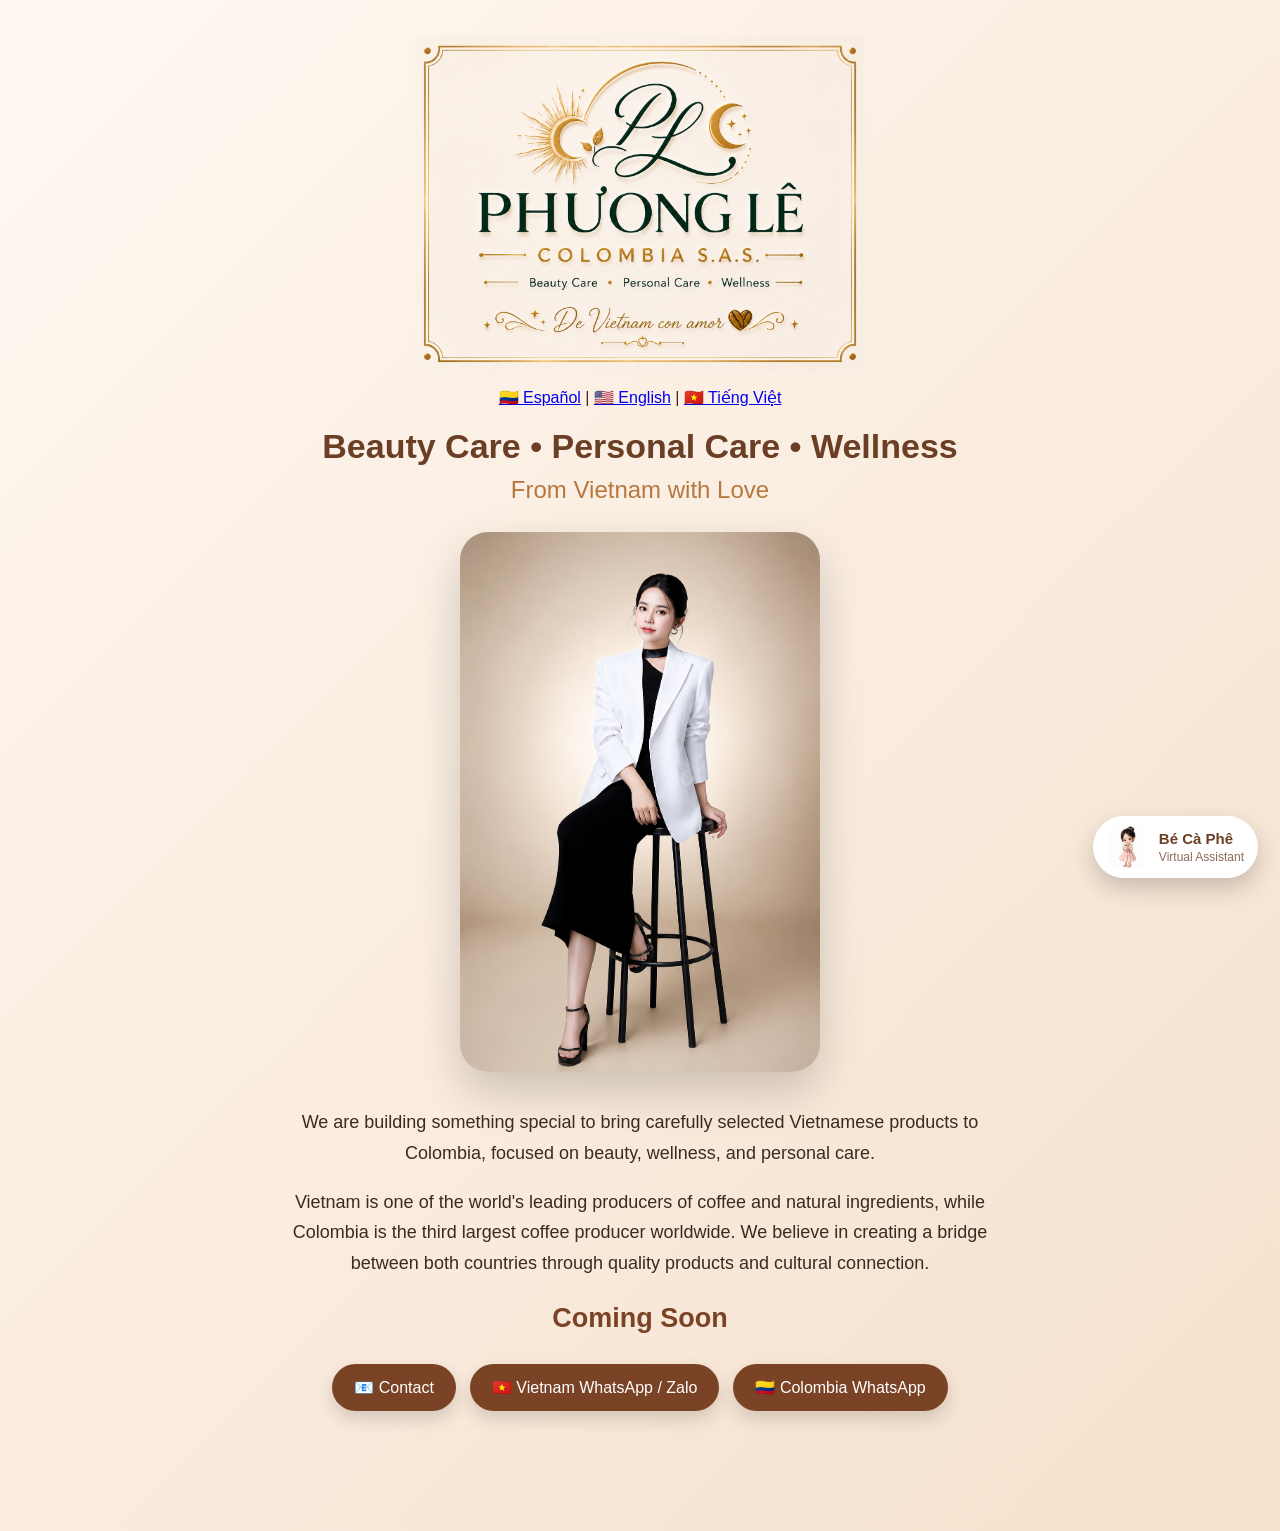
==== index-en.html @ 8971b91e "Add English version of index.html" ====
<!DOCTYPE html>
<html lang="en">
<head>
  <meta charset="UTF-8">
  <meta name="viewport" content="width=device-width, initial-scale=1.0">
  <title>Phuongle Colombia</title>
  <link rel="stylesheet" href="style.css">
</head>
<body>

<header>
  <img src="logo-phuongle.png" alt="Phuongle Colombia" class="logo">
</header>

<main class="container">

<section class="intro">

<div class="language-switch">
  <a href="index.html">🇨🇴 Español</a> |
  <a href="index-en.html">🇺🇸 English</a> |
  <a href="index-vi.html">🇻🇳 Tiếng Việt</a>
</div>

<h1>Beauty Care • Personal Care • Wellness</h1>
<h2>From Vietnam with Love</h2>

<img src="phuongle.png" alt="Phuongle Colombia" class="main-photo">

<p>
We are building something special to bring carefully selected Vietnamese products to Colombia,
focused on beauty, wellness, and personal care.
</p>

<p>
Vietnam is one of the world's leading producers of coffee and natural ingredients,
while Colombia is the third largest coffee producer worldwide.
We believe in creating a bridge between both countries through quality products and cultural connection.
</p>

<h3>Coming Soon</h3>

<div class="buttons">
  <a href="mailto:care@phuonglecol.com">📧 Contact</a>
  <a href="https://wa.me/84375055458" target="_blank">🇻🇳 Vietnam WhatsApp / Zalo</a>
  <a href="https://wa.me/573188597639" target="_blank">🇨🇴 Colombia WhatsApp</a>
</div>

</section>

</main>

<div class="caphe">
  <img src="caphe.png" alt="Caphe">
  <div>
    <strong>Bé Cà Phê</strong>
    <span>Virtual Assistant</span>
  </div>
</div>

<script>
document.addEventListener('contextmenu', function(e) {
  e.preventDefault();
});

document.addEventListener('dragstart', function(e) {
  e.preventDefault();
});
</script>

</body>
</html>
---- style.css ----
* {
  margin: 0;
  padding: 0;
  box-sizing: border-box;
}

body {
  font-family: Arial, sans-serif;
  background: linear-gradient(135deg, #fff8f2, #f5e1cd);
  color: #3b2a22;
  min-height: 100vh;
}

header {
  text-align: center;
  padding: 35px 20px 15px;
}

.logo {
  width: 450px;
  max-width: 90%;
  display: block;
  margin: 0 auto;
}

.container {
  width: 90%;
  max-width: 1100px;
  margin: 0 auto;
  text-align: center;
  padding-bottom: 90px;
}

.intro h1 {
  font-size: 34px;
  color: #6b3f25;
  margin-top: 20px;
  margin-bottom: 10px;
}

.intro h2 {
  font-size: 24px;
  color: #b6783f;
  font-weight: normal;
  margin-bottom: 28px;
}

.main-photo {
  width: 360px;
  max-width: 90%;
  border-radius: 28px;
  box-shadow: 0 20px 45px rgba(0,0,0,0.18);
  margin: 10px auto 35px;
  display: block;
}

.intro p {
  font-size: 18px;
  line-height: 1.7;
  max-width: 720px;
  margin: 0 auto 18px;
}

.intro h3 {
  font-size: 27px;
  color: #7b4326;
  margin: 25px 0;
}

.buttons {
  display: flex;
  justify-content: center;
  gap: 14px;
  flex-wrap: wrap;
  margin: 30px 0;
}

.buttons a {
  text-decoration: none;
  background: #7b4326;
  color: #fff;
  padding: 14px 22px;
  border-radius: 30px;
  font-size: 16px;
  box-shadow: 0 8px 18px rgba(0,0,0,0.15);
}

.buttons a:hover {
  background: #a86636;
}

.languages {
  margin-top: 25px;
  color: #5a463c;
}

.languages p {
  font-size: 16px;
  margin-bottom: 8px;
}

.caphe {
  position: fixed;
  right: 22px;
  bottom: 22px;
  display: flex;
  align-items: center;
  gap: 10px;
  background: white;
  padding: 10px 14px;
  border-radius: 38px;
  box-shadow: 0 10px 25px rgba(0,0,0,0.2);
}

.caphe img {
  width: 42px;
  height: 42px;
  object-fit: contain;
}

.caphe strong {
  display: block;
  color: #6b3f25;
  font-size: 15px;
}

.caphe span {
  font-size: 12px;
  color: #8a6b5a;
}

@media (max-width: 768px) {
  .intro h1 {
    font-size: 26px;
  }

  .intro h2 {
    font-size: 21px;
  }

  .main-photo {
    width: 300px;
  }

  .buttons a {
    width: 100%;
    max-width: 320px;
  }

  .caphe {
    right: 12px;
    bottom: 12px;
  }
}
img {
  -webkit-user-drag: none;
  user-select: none;
  pointer-events: none;
}

body {
  -webkit-user-select: none;
  user-select: none;
}
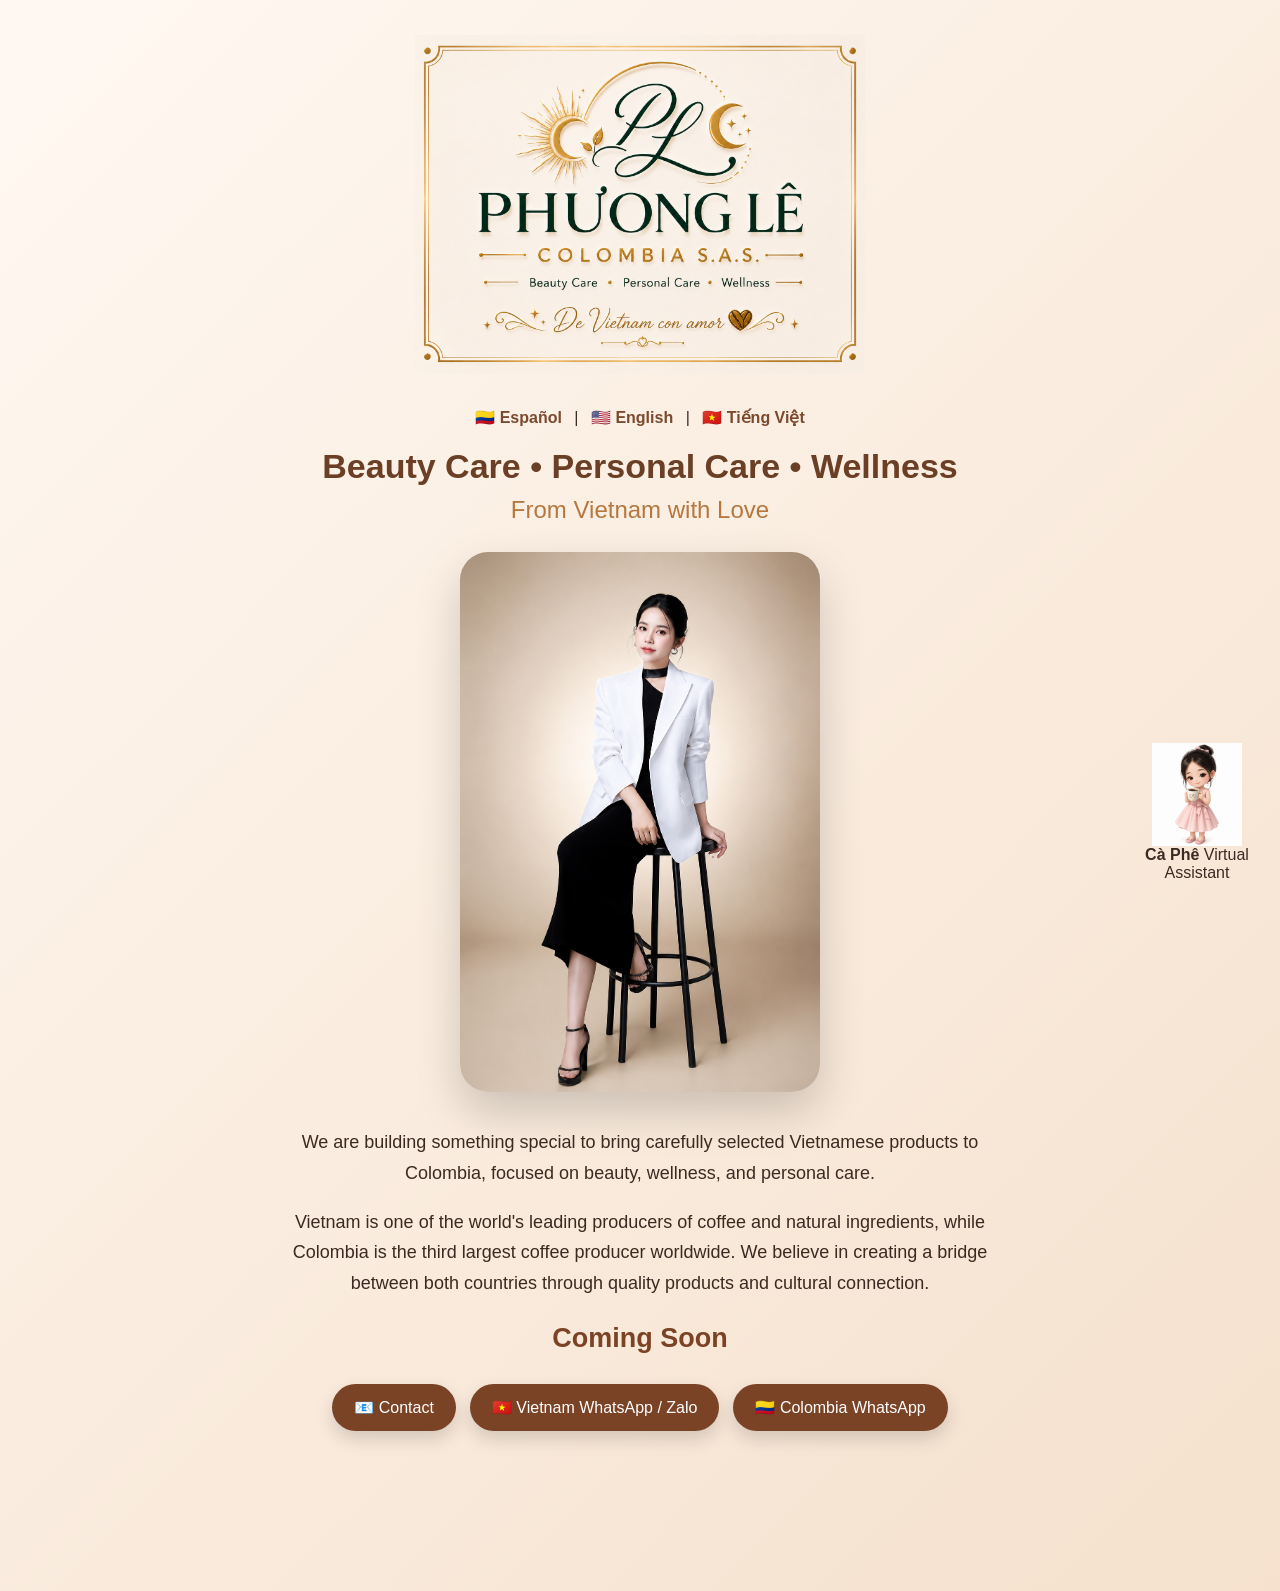
==== commit f965351a: "Update index-en.html" ====
--- a/index-en.html
+++ b/index-en.html
@@ -53,7 +53,7 @@
 <div class="caphe">
   <img src="caphe.png" alt="Caphe">
   <div>
-    <strong>Bé Cà Phê</strong>
+    <strong>Cà Phê</strong>
     <span>Virtual Assistant</span>
   </div>
 </div>
--- a/style.css
+++ b/style.css
@@ -9,6 +9,8 @@
   background: linear-gradient(135deg, #fff8f2, #f5e1cd);
   color: #3b2a22;
   min-height: 100vh;
+  -webkit-user-select: none;
+  user-select: none;
 }
 
 header {
@@ -21,6 +23,23 @@
   max-width: 90%;
   display: block;
   margin: 0 auto;
+}
+
+.language-switch {
+  text-align: center;
+  margin: 20px auto;
+  font-size: 16px;
+}
+
+.language-switch a {
+  text-decoration: none;
+  font-weight: bold;
+  color: #7b4a2e;
+  margin: 0 8px;
+}
+
+.language-switch a:hover {
+  text-decoration: underline;
 }
 
 .container {
@@ -28,7 +47,7 @@
   max-width: 1100px;
   margin: 0 auto;
   text-align: center;
-  padding-bottom: 90px;
+  padding-bottom: 130px;
 }
 
 .intro h1 {
@@ -78,10 +97,11 @@
 .buttons a {
   text-decoration: none;
   background: #7b4326;
-  color: #fff;
+  color: white;
   padding: 14px 22px;
   border-radius: 30px;
   font-size: 16px;
+  transition: 0.3s;
   box-shadow: 0 8px 18px rgba(0,0,0,0.15);
 }
 
@@ -99,66 +119,107 @@
   margin-bottom: 8px;
 }
 
-.caphe {
-  position: fixed;
-  right: 22px;
-  bottom: 22px;
-  display: flex;
-  align-items: center;
-  gap: 10px;
-  background: white;
-  padding: 10px 14px;
-  border-radius: 38px;
-  box-shadow: 0 10px 25px rgba(0,0,0,0.2);
-}
-
-.caphe img {
-  width: 42px;
-  height: 42px;
-  object-fit: contain;
-}
-
-.caphe strong {
-  display: block;
-  color: #6b3f25;
-  font-size: 15px;
-}
-
-.caphe span {
-  font-size: 12px;
-  color: #8a6b5a;
-}
-
-@media (max-width: 768px) {
-  .intro h1 {
-    font-size: 26px;
-  }
-
-  .intro h2 {
-    font-size: 21px;
-  }
-
-  .main-photo {
-    width: 300px;
-  }
-
-  .buttons a {
-    width: 100%;
-    max-width: 320px;
-  }
-
-  .caphe {
-    right: 12px;
-    bottom: 12px;
-  }
-}
 img {
   -webkit-user-drag: none;
   user-select: none;
   pointer-events: none;
 }
 
-body {
-  -webkit-user-select: none;
-  user-select: none;
-}
+/* ASISTENTE VIRTUAL CÀ PHÊ */
+
+.caphe {
+  position: fixed;
+  right: 18px;
+  bottom: 18px;
+  width: 130px;
+  z-index: 99999;
+  text-align: center;
+  cursor: pointer;
+  animation: capheFloat 3s ease-in-out infinite;
+}
+
+.caphe-bubble {
+  display: block;
+  visibility: visible;
+  opacity: 1;
+  color: #7b4326;
+  background: transparent;
+  font-size: 13px;
+  font-weight: bold;
+  margin-bottom: 4px;
+  white-space: nowrap;
+  line-height: 1.2;
+}
+
+.caphe img {
+  width: 90px;
+  height: auto;
+  display: block;
+  margin: 0 auto;
+}
+
+.caphe-text {
+  margin-top: 4px;
+  background: transparent;
+  border: none;
+  box-shadow: none;
+}
+
+.caphe-text strong {
+  display: block;
+  color: #6b3d22;
+  font-size: 13px;
+}
+
+.caphe-text span {
+  display: block;
+  color: #9b6a3c;
+  font-size: 10px;
+}
+
+@keyframes capheFloat {
+  0% { transform: translateY(0); }
+  50% { transform: translateY(-6px); }
+  100% { transform: translateY(0); }
+}
+
+@media (max-width: 768px) {
+  .intro h1 {
+    font-size: 26px;
+  }
+
+  .intro h2 {
+    font-size: 20px;
+  }
+
+  .main-photo {
+    width: 300px;
+  }
+
+  .buttons a {
+    width: 100%;
+    max-width: 320px;
+  }
+
+  .caphe {
+    width: 115px;
+    right: 10px;
+    bottom: 10px;
+  }
+
+  .caphe img {
+    width: 76px;
+  }
+
+  .caphe-bubble {
+    font-size: 12px;
+  }
+
+  .caphe-text strong {
+    font-size: 12px;
+  }
+
+  .caphe-text span {
+    font-size: 9px;
+  }
+}
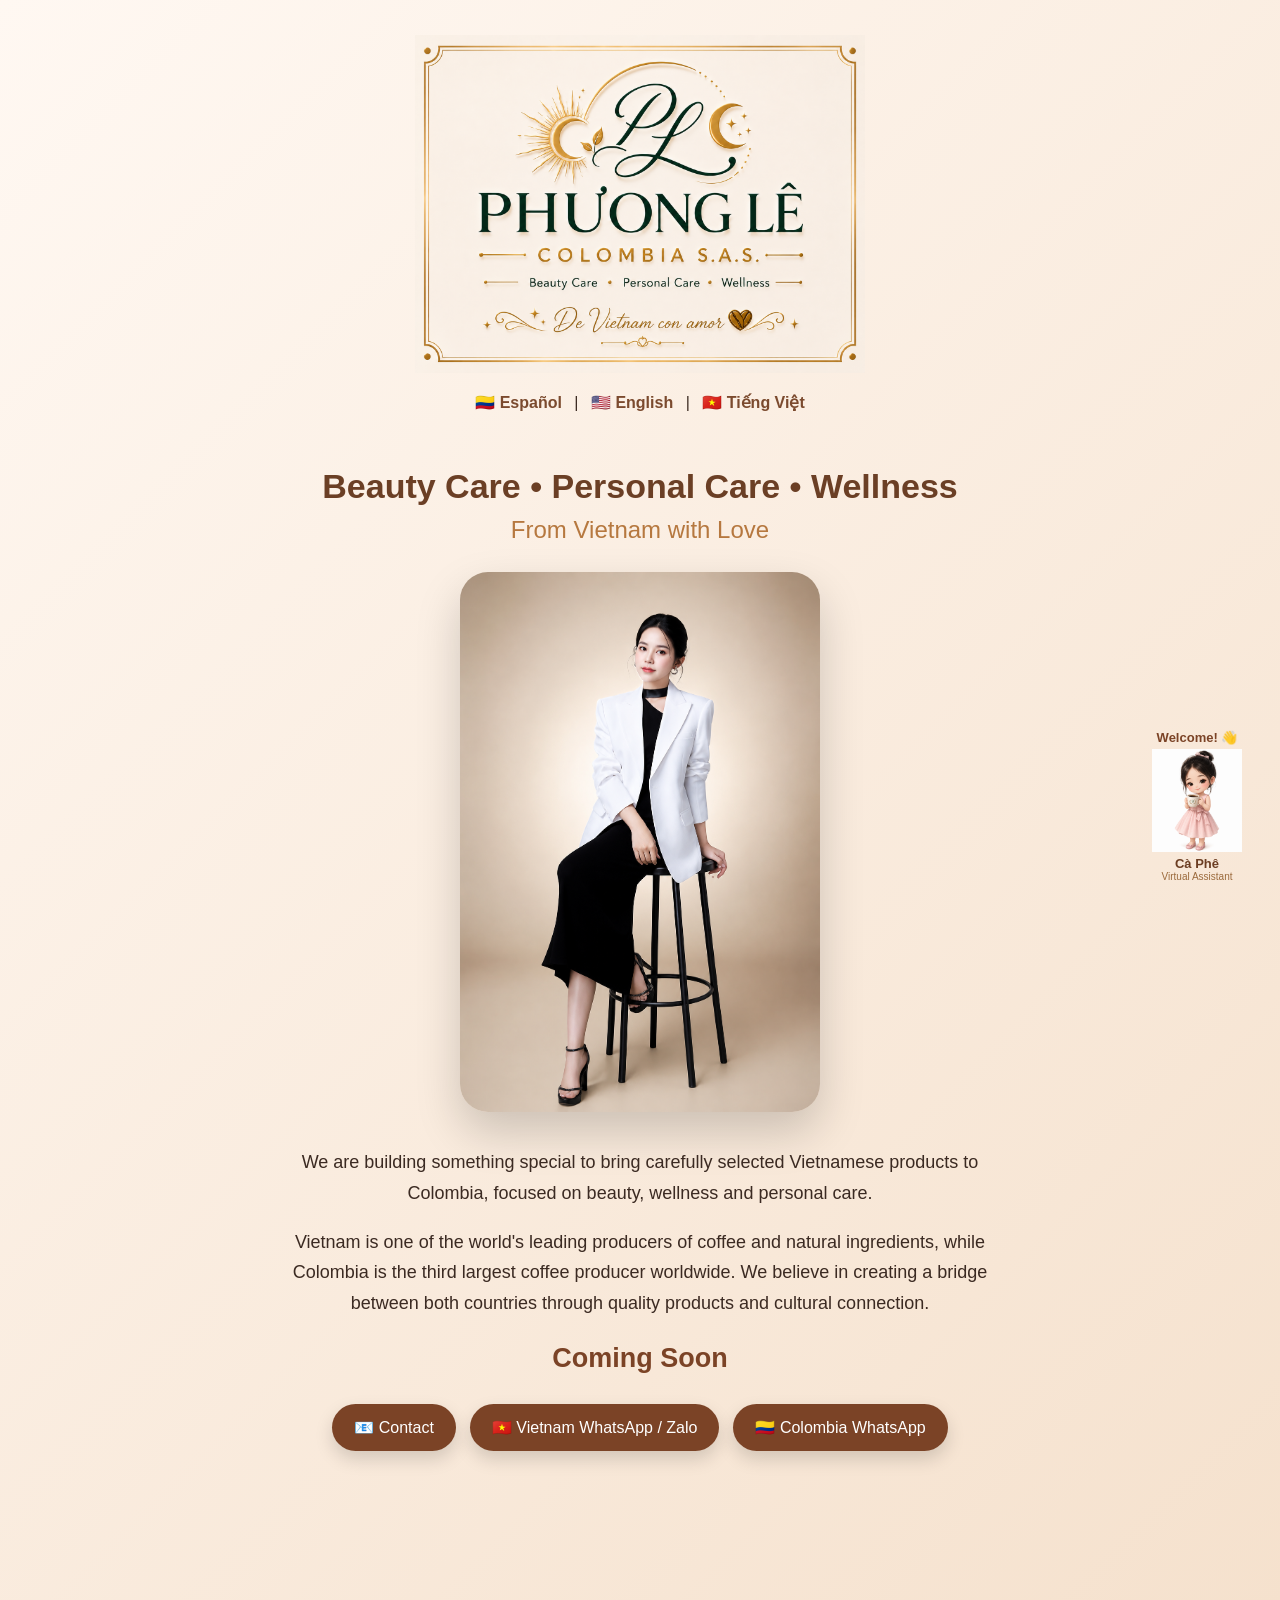
==== commit 962a7bb7: "Update index-en.html" ====
--- a/index-en.html
+++ b/index-en.html
@@ -10,17 +10,17 @@
 
 <header>
   <img src="logo-phuongle.png" alt="Phuongle Colombia" class="logo">
+
+  <div class="language-switch">
+    <a href="index.html">🇨🇴 Español</a> |
+    <a href="index-en.html">🇺🇸 English</a> |
+    <a href="index-vi.html">🇻🇳 Tiếng Việt</a>
+  </div>
 </header>
 
 <main class="container">
 
 <section class="intro">
-
-<div class="language-switch">
-  <a href="index.html">🇨🇴 Español</a> |
-  <a href="index-en.html">🇺🇸 English</a> |
-  <a href="index-vi.html">🇻🇳 Tiếng Việt</a>
-</div>
 
 <h1>Beauty Care • Personal Care • Wellness</h1>
 <h2>From Vietnam with Love</h2>
@@ -29,7 +29,7 @@
 
 <p>
 We are building something special to bring carefully selected Vietnamese products to Colombia,
-focused on beauty, wellness, and personal care.
+focused on beauty, wellness and personal care.
 </p>
 
 <p>
@@ -42,23 +42,55 @@
 
 <div class="buttons">
   <a href="mailto:care@phuonglecol.com">📧 Contact</a>
-  <a href="https://wa.me/84375055458" target="_blank">🇻🇳 Vietnam WhatsApp / Zalo</a>
-  <a href="https://wa.me/573188597639" target="_blank">🇨🇴 Colombia WhatsApp</a>
+  <a href="https://wa.me/84375055458" target="_blank">
+    🇻🇳 Vietnam WhatsApp / Zalo
+  </a>
+  <a href="https://wa.me/573188597639" target="_blank">
+    🇨🇴 Colombia WhatsApp
+  </a>
 </div>
 
 </section>
 
 </main>
 
-<div class="caphe">
-  <img src="caphe.png" alt="Caphe">
-  <div>
+<!--CÀ PHÊ -->
+
+<div class="caphe" onclick="window.open('https://wa.me/573188597639', '_blank')">
+
+  <div class="caphe-bubble" id="capheBubble">
+    Welcome! 👋
+  </div>
+
+  <img src="caphe.png" alt="Bé Cà Phê">
+
+  <div class="caphe-text">
     <strong>Cà Phê</strong>
     <span>Virtual Assistant</span>
   </div>
+
 </div>
 
 <script>
+
+const mensajesCaphe = [
+  "Welcome! 👋",
+  "Hello! 👋",
+  "Can I help you?",
+  "From Vietnam 💛"
+];
+
+let mensajeActual = 0;
+
+const bubble = document.getElementById("capheBubble");
+
+if (bubble) {
+  setInterval(function () {
+    mensajeActual = (mensajeActual + 1) % mensajesCaphe.length;
+    bubble.textContent = mensajesCaphe[mensajeActual];
+  }, 3000);
+}
+
 document.addEventListener('contextmenu', function(e) {
   e.preventDefault();
 });
@@ -66,6 +98,7 @@
 document.addEventListener('dragstart', function(e) {
   e.preventDefault();
 });
+
 </script>
 
 </body>
